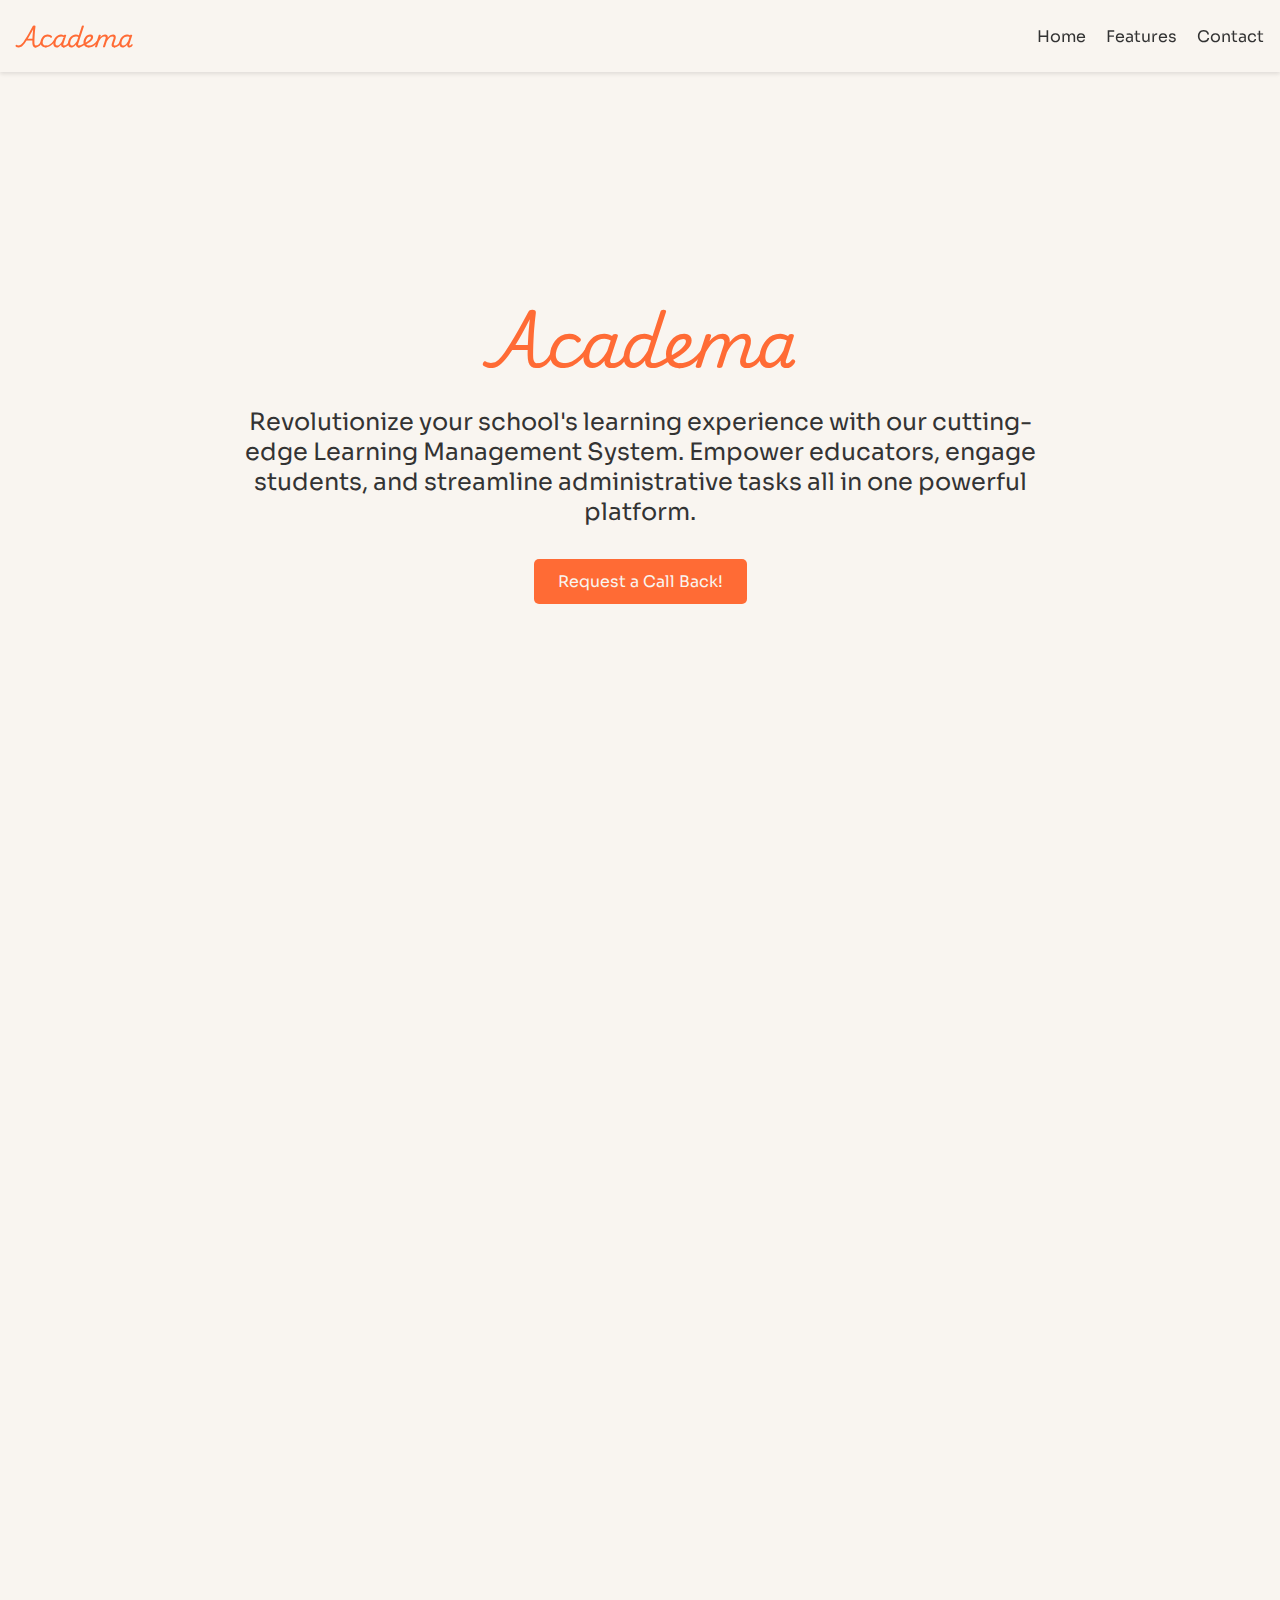
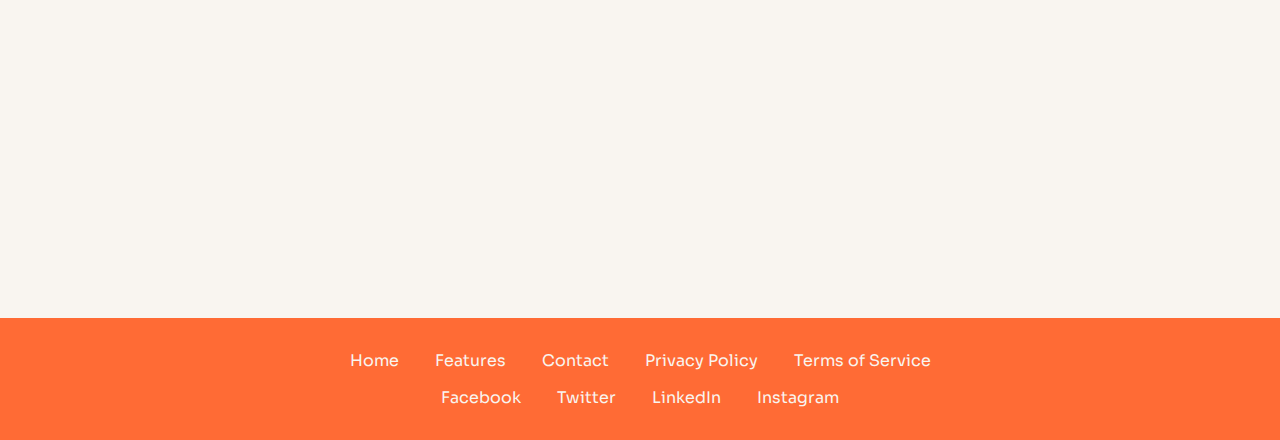
==== index.html @ 731035dd "Add files via upload" ====
<!DOCTYPE html>
<html lang="en">
<head>
    <meta charset="UTF-8">
    <meta name="viewport" content="width=device-width, initial-scale=1.0">
    <title>Academa - Advanced Learning Management Systems for Schools</title>
    <link href="https://fonts.googleapis.com/css2?family=Sora:wght@300;400;700&display=swap" rel="stylesheet">
    <link rel="preconnect" href="https://fonts.googleapis.com">
    <link rel="preconnect" href="https://fonts.gstatic.com" crossorigin>
    <link href="https://fonts.googleapis.com/css2?family=Playwrite+HR:wght@100..400&display=swap" rel="stylesheet">
    <link rel="stylesheet" href="new.css">
</head>
<body>
    <header>
        <nav>
            <div class="logo">Academa</div>
            <div class="nav-links">
                <a href="#home">Home</a>
                <a href="#features">Features</a>
                <a href="#Contact"id="scrollToBottom">Contact</a>
            </div>
        </nav>
    </header>

    <main>
        <section id="home" class="hero">
            <h1 class="">Academa</h1>
            <p class="tagline">Revolutionize your school's learning experience with our cutting-edge Learning Management System. Empower educators, engage students, and streamline administrative tasks all in one powerful platform.</p>
            <button id="scrollToBottom2" class="cta-button">Request a Call Back!</button>
        </section>

        <section class="section_features" id="features">
            <h2>Our Features</h2>
            <div class="features">
                <div class="feature-box">
                    <h3>Interactive Learning</h3>
                    <p>Engage students with multimedia content, quizzes, and collaborative tools.</p>
                </div>
                <div class="feature-box">
                    <h3>Progress Tracking</h3>
                    <p>Monitor student performance with detailed analytics and customizable reports.</p>
                </div>
                <div class="feature-box">
                    <h3>Mobile Friendly</h3>
                    <p>Access course materials anytime, anywhere with our responsive design.</p>
                </div>
            </div>
        </section>

        <div class="tally_form">
            <iframe data-tally-src="https://tally.so/embed/nrErdN?transparentBackground=1&dynamicHeight=1" loading="lazy" width="100%" height="373" frameborder="0" marginheight="0" marginwidth="0" title="Academa Signup"></iframe><script>var d=document,w="https://tally.so/widgets/embed.js",v=function(){"undefined"!=typeof Tally?Tally.loadEmbeds():d.querySelectorAll("iframe[data-tally-src]:not([src])").forEach((function(e){e.src=e.dataset.tallySrc}))};if("undefined"!=typeof Tally)v();else if(d.querySelector('script[src="'+w+'"]')==null){var s=d.createElement("script");s.src=w,s.onload=v,s.onerror=v,d.body.appendChild(s);}</script>
        </div>
    <footer>
        <div class="footer-links">
            <a href="#home">Home</a>
            <a href="#features">Features</a>
            <a href="#contact">Contact</a>
            <a href="privacy.html">Privacy Policy</a>
            <a href="terms.html">Terms of Service</a>
        </div>
        <div class="social-links">
            <a href="#">Facebook</a>
            <a href="#">Twitter</a>
            <a href="#">LinkedIn</a>
            <a href="#">Instagram</a>
        </div>
    </footer>

    <script src="new.js"></script>
</body>
</html>
---- new.css ----
:root {
    --cream-white: #f9f5f0;
    --orange: #ff6b35;
    --dark-text: #333;
}

* {
    margin: 0;
    padding: 0;
    box-sizing: border-box;
}

body {
    font-family: 'Sora', sans-serif;
    background-color: var(--cream-white);
    color: var(--dark-text);
}

header {
    position: fixed;
    width: 100%;
    background-color: var(--cream-white);
    padding: 1rem;
    box-shadow: 0 2px 4px rgba(0,0,0,0.1);
    z-index: 1000;
}

nav {
    display: flex;
    justify-content: space-between;
    align-items: center;
}

.logo {
    font-size: 1.5rem;
    font-weight: bold;
    color: var(--orange);
    font-family: "Playwrite HR", cursive;
}

.nav-links a {
    margin-left: 1rem;
    text-decoration: none;
    color: var(--dark-text);
}

section {
    min-height: 80vh;
    display: flex;
    flex-direction: column;
    justify-content: center;
    align-items: center;
    padding-bottom: 32px;
    padding-right: 32px;
    padding-left: 32px;
    padding-top: 200px;
    
}

.section_features {
    display: flex;
    flex-direction: column;
    justify-content: center;
    align-items: center;
    padding: 2rem;
}

.hero {
    text-align: center;
}

h1, h2, .tagline, .cta-button, .feature-box, .video-container {
    opacity: 0;
    transform: translateY(20px);
    transition: opacity 0.5s, transform 0.5s;
}

.fade-in {
    opacity: 1;
    transform: translateY(0);
}

h1 {
    font-size: 4rem;
    margin-bottom: 1rem;
    color: #ff6b35;
    font-family: "Playwrite HR", cursive;
}

.tagline {
    font-size: 1.5rem;
    max-width: 800px;
    margin-bottom: 2rem;
}

.cta-button {
    background-color: var(--orange);
    color: var(--cream-white);
    padding: 0.75rem 1.5rem;
    border: none;
    border-radius: 5px;
    font-size: 1rem;
    cursor: pointer;
    transition: background-color 0.3s, opacity 0.5s, transform 0.5s;
    font-family: 'Sora', sans-serif;
}

.cta-button:hover {
    background-color: #e55a2a;
}

.features {
    display: flex;
    justify-content: space-around;
    width: 100%;
    max-width: 1200px;
}

.feature-box {
    background-color: var(--cream-white);
    border-radius: 15px;
    padding: 2rem;
    margin: 1rem;
    text-align: center;
    box-shadow: 0 4px 6px rgba(0,0,0,0.1);
    flex: 1;
    transition: transform 0.3s, opacity 0.5s;
}

.feature-box:hover {
    transform: translateY(-5px);
}

.feature-box h3 {
    color: var(--orange);
    margin-bottom: 1rem;
}

.video-demo {
    text-align: center;
}

.video-container {
    max-width: 800px;
    margin: 2rem auto;
}

footer {
    background-color: var(--orange);
    color: var(--cream-white);
    padding: 2rem;
    text-align: center;
}

.footer-links a, .social-links a {
    color: var(--cream-white);
    text-decoration: none;
    margin: 0 1rem;
}

.social-links {
    margin-top: 1rem;
}
.tally_form{
    margin-top: 100px;
}
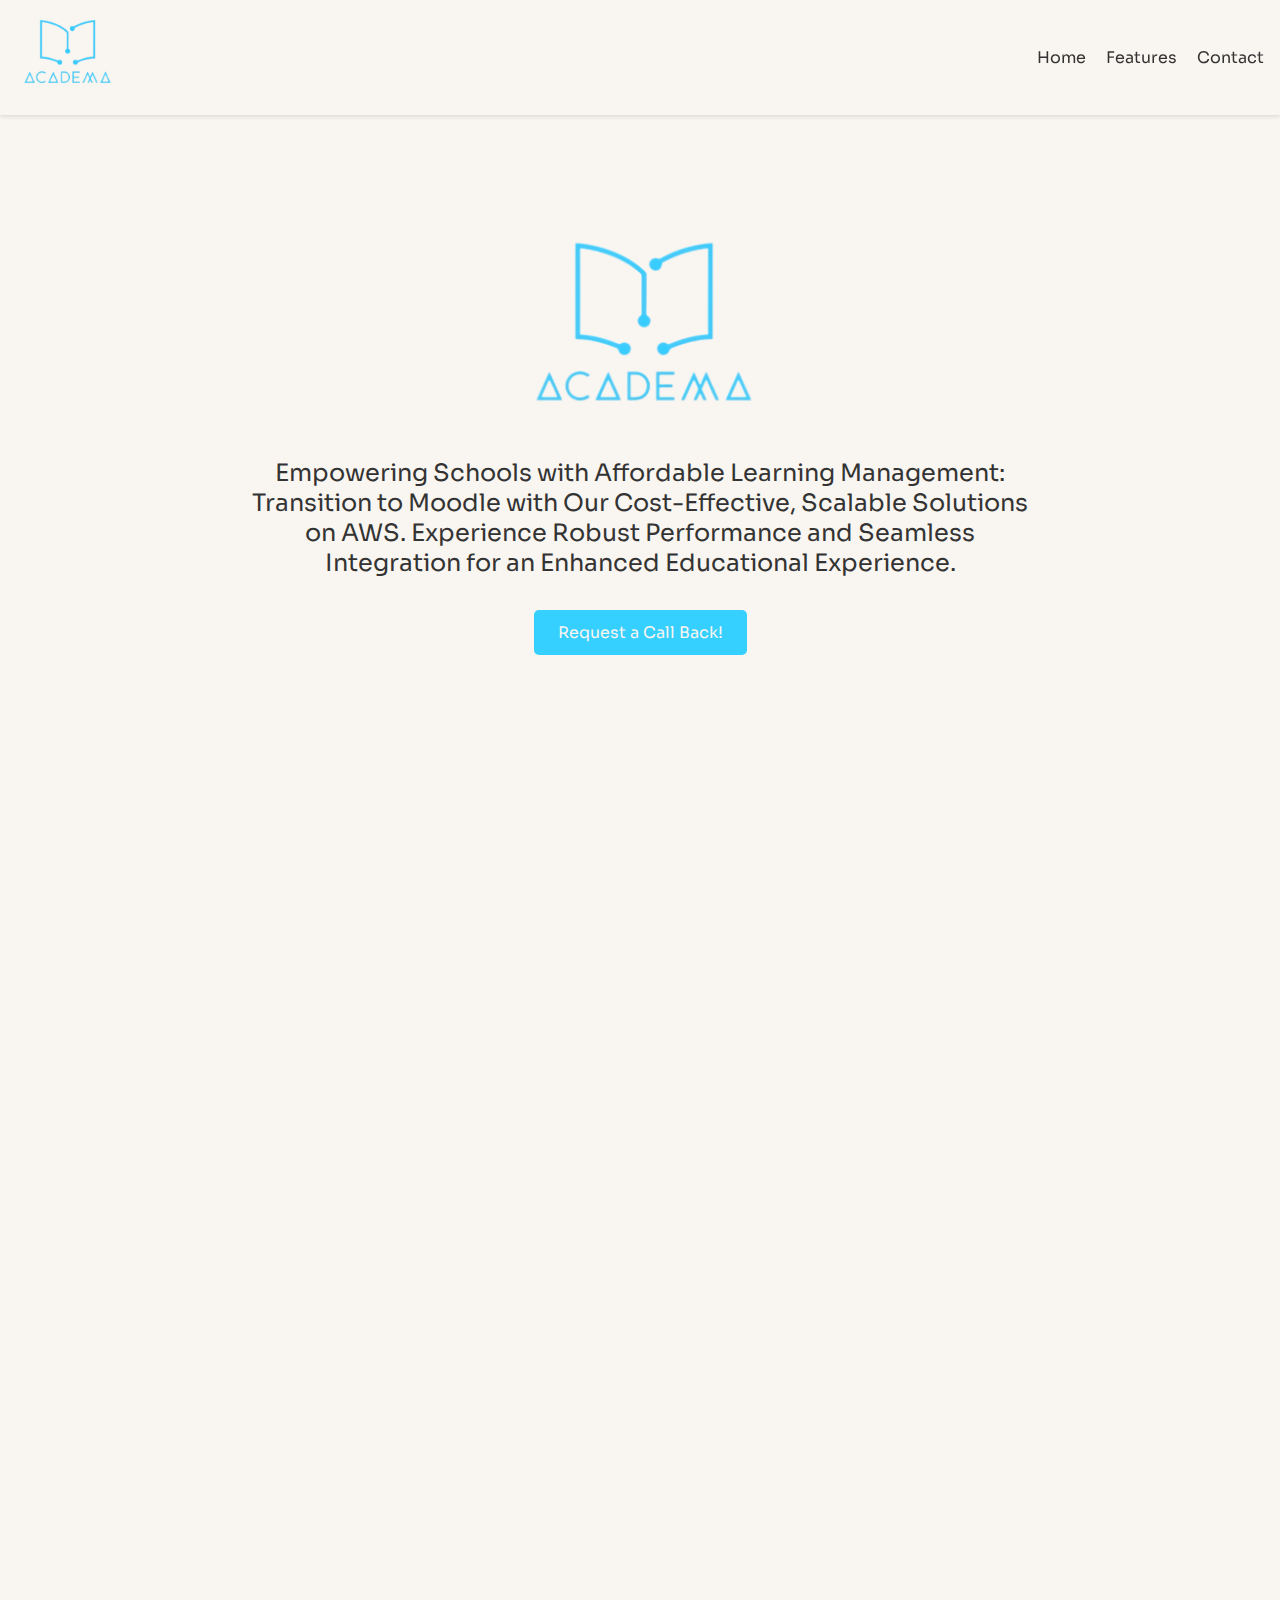
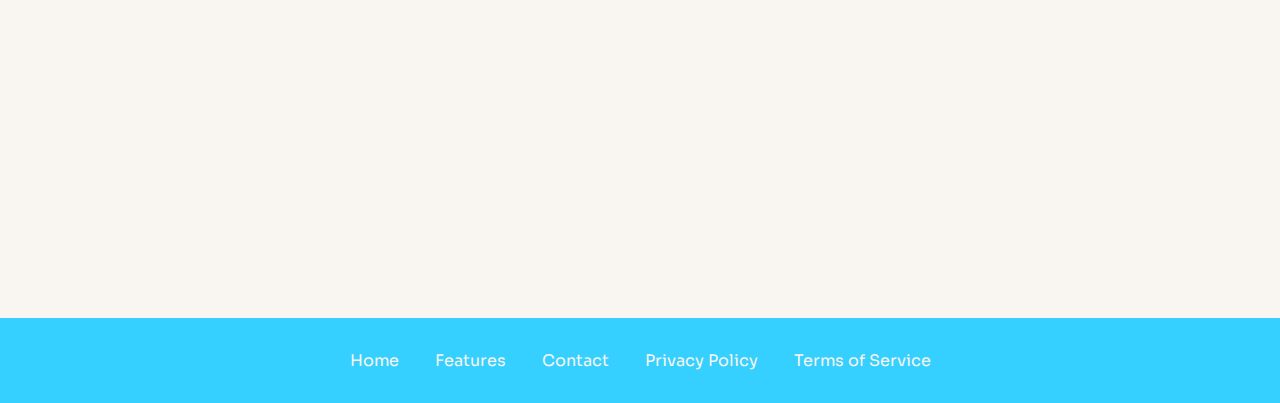
==== commit 71b784fb: "v2" ====
--- a/index.html
+++ b/index.html
@@ -13,7 +13,7 @@
 <body>
     <header>
         <nav>
-            <div class="logo">Academa</div>
+            <div class="logo"><img style="width: 100px; height: auto;" src="image.jpg" alt=""></div>
             <div class="nav-links">
                 <a href="#home">Home</a>
                 <a href="#features">Features</a>
@@ -24,8 +24,10 @@
 
     <main>
         <section id="home" class="hero">
-            <h1 class="">Academa</h1>
-            <p class="tagline">Revolutionize your school's learning experience with our cutting-edge Learning Management System. Empower educators, engage students, and streamline administrative tasks all in one powerful platform.</p>
+            <h1 class=""> <img src="image.jpg" style="width: 250px; height: auto;" alt=""></h1>
+            <p class="tagline">
+                Empowering Schools with Affordable Learning Management: Transition to Moodle with Our Cost-Effective, Scalable Solutions on AWS. Experience Robust Performance and Seamless Integration for an Enhanced Educational Experience.
+            </p>
             <button id="scrollToBottom2" class="cta-button">Request a Call Back!</button>
         </section>
 
@@ -33,16 +35,16 @@
             <h2>Our Features</h2>
             <div class="features">
                 <div class="feature-box">
-                    <h3>Interactive Learning</h3>
-                    <p>Engage students with multimedia content, quizzes, and collaborative tools.</p>
+                    <h3>Cost effective</h3>
+                    <p>Save upto 10 times on website cost, we utilize the feature rich moodle open-source library to build your website which helps us deliver at a much cheaper price. </p>
                 </div>
                 <div class="feature-box">
-                    <h3>Progress Tracking</h3>
-                    <p>Monitor student performance with detailed analytics and customizable reports.</p>
+                    <h3>Lag free website</h3>
+                    <p>We utilize robust and secure AWS Cloud Hosting so that your website never goes down, never lags, and is easy to scale as you go.</p>
                 </div>
                 <div class="feature-box">
-                    <h3>Mobile Friendly</h3>
-                    <p>Access course materials anytime, anywhere with our responsive design.</p>
+                    <h3>Get your own feauture rich website</h3>
+                    <p>The moodle platform runs on your school's choice of domain! It also offers an extensive set of features to choose from, compared to alternatives like Google Classroom.</p>
                 </div>
             </div>
         </section>
@@ -58,7 +60,7 @@
             <a href="privacy.html">Privacy Policy</a>
             <a href="terms.html">Terms of Service</a>
         </div>
-        <div class="social-links">
+        <div class="social-links" style="display: none">
             <a href="#">Facebook</a>
             <a href="#">Twitter</a>
             <a href="#">LinkedIn</a>
--- a/new.css
+++ b/new.css
@@ -1,6 +1,6 @@
 :root {
     --cream-white: #f9f5f0;
-    --orange: #ff6b35;
+    --orange: #35d0ff;
     --dark-text: #333;
 }
 
@@ -36,6 +36,7 @@
     font-weight: bold;
     color: var(--orange);
     font-family: "Playwrite HR", cursive;
+  
 }
 
 .nav-links a {
@@ -83,7 +84,7 @@
 h1 {
     font-size: 4rem;
     margin-bottom: 1rem;
-    color: #ff6b35;
+    color: var(--orange);
     font-family: "Playwrite HR", cursive;
 }
 
